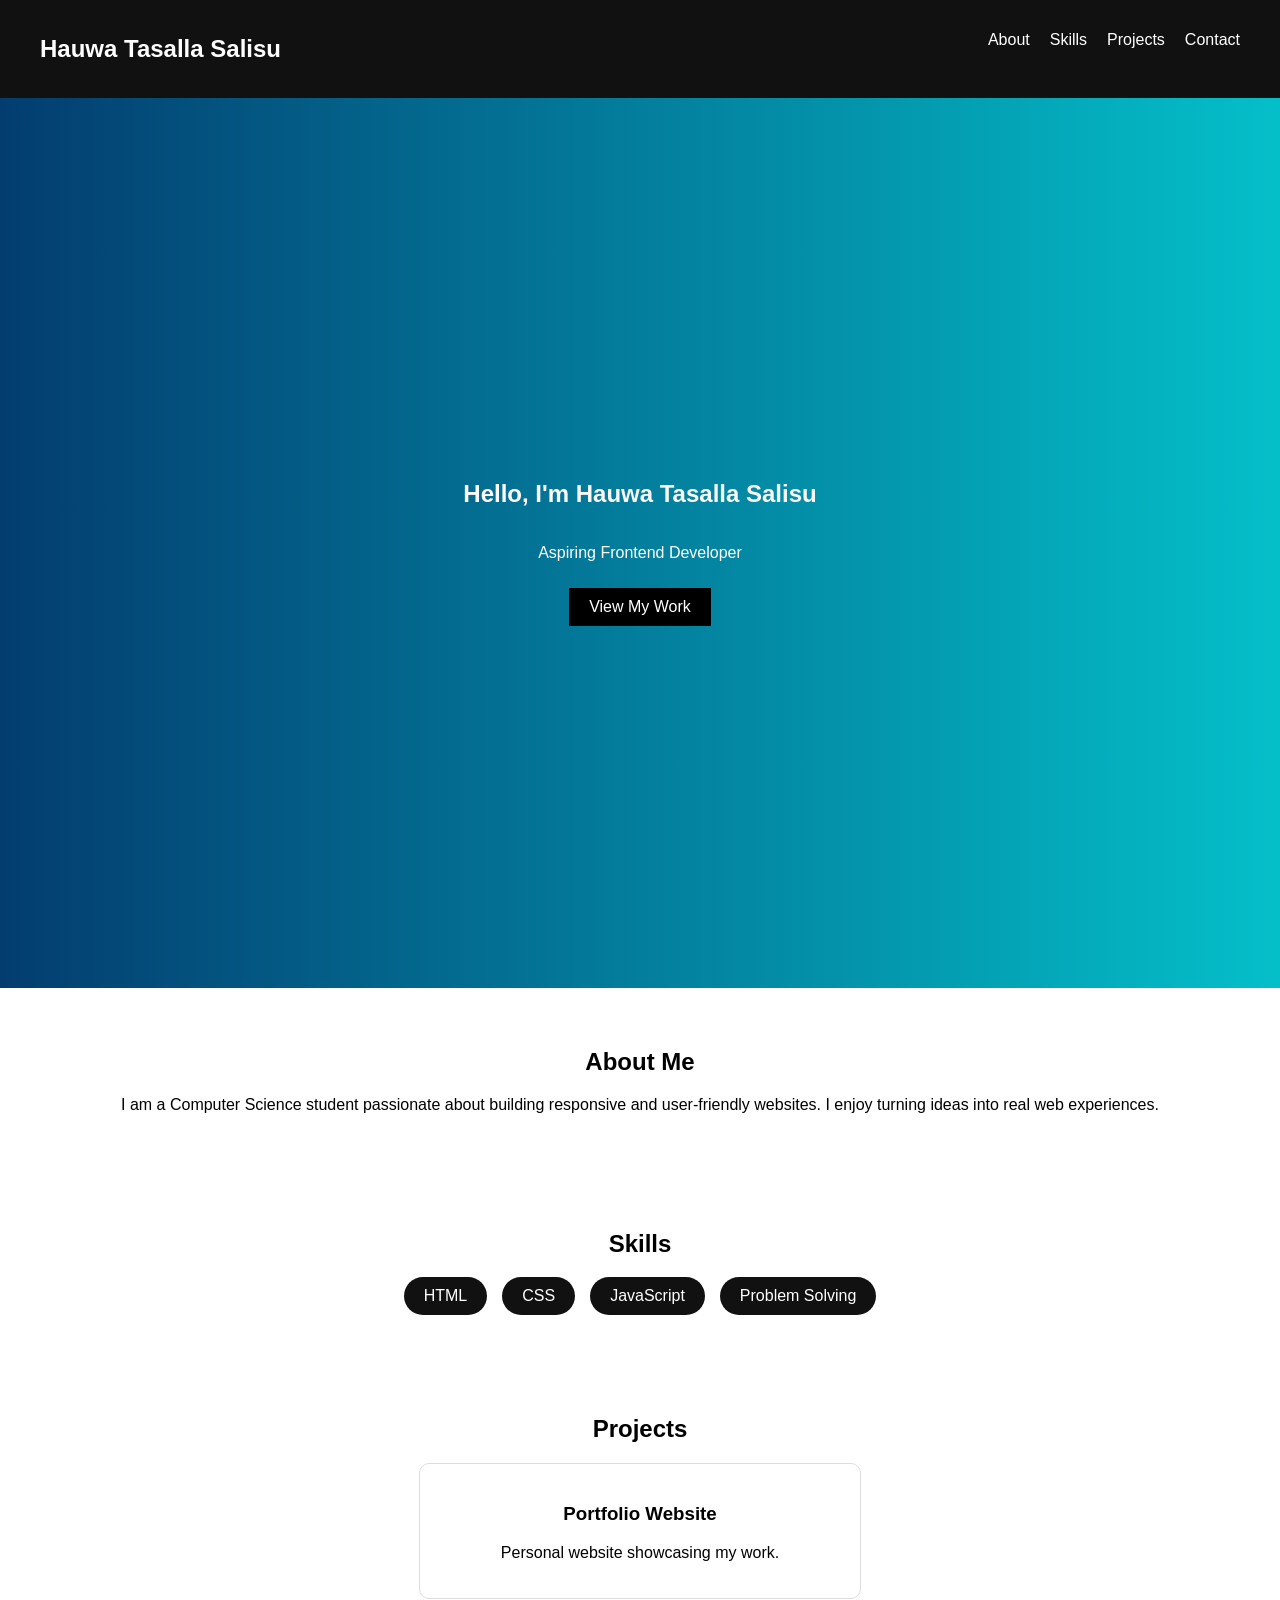
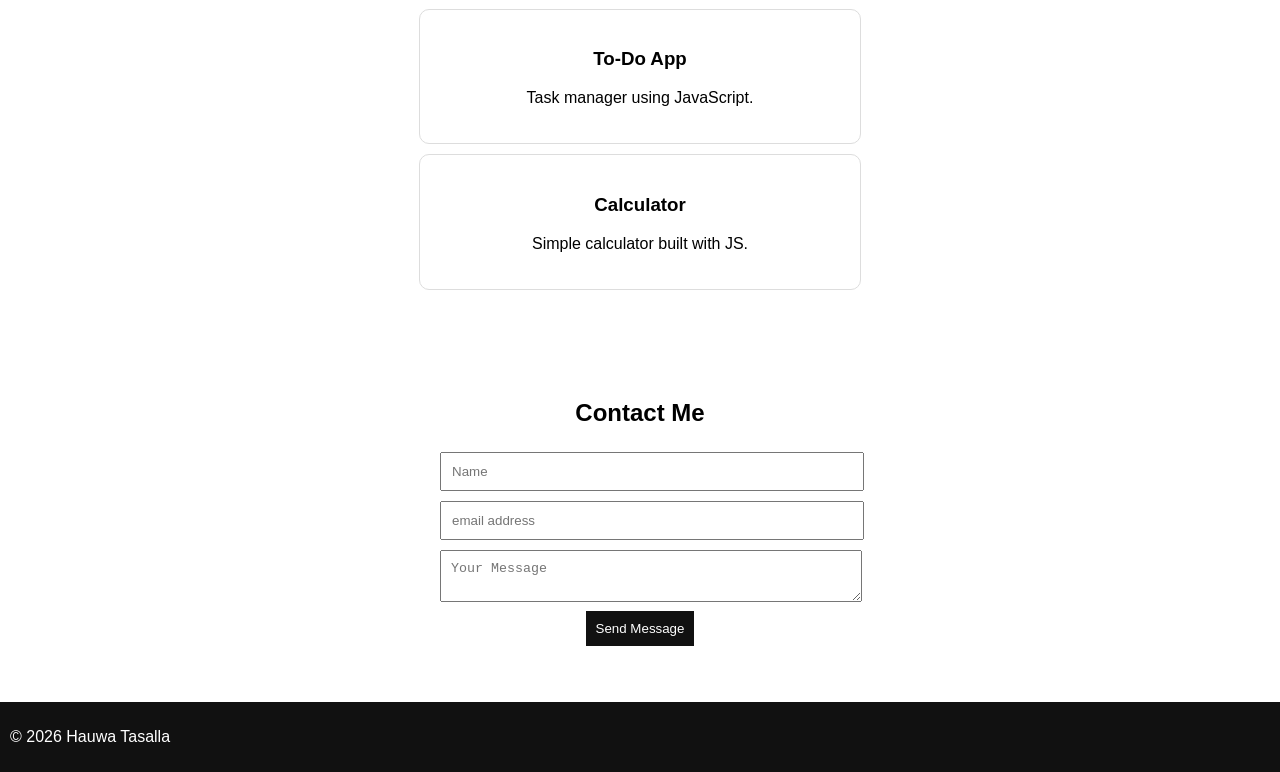
==== index.htm @ 496eabf2 "Add files via upload" ====
<!DOCTYPE html>
<html lang="en">
<head>
  <meta charset="UTF-8">
  <meta name="viewport" content="width=device-width, initial-scale=1.0">
  <title>Hauwa Tasalla | Frontend Developer</title>
  <link rel="stylesheet" href="style.css">
</head>
<body>

<!-- NAVBAR -->
<nav>
  <h2>Hauwa Tasalla Salisu</h2>
  <ul>
    <li><a href="#about">About</a></li>
    <li><a href="#skills">Skills</a></li>
    <li><a href="#projects">Projects</a></li>
    <li><a href="#contact">Contact</a></li>
  </ul>
</nav>

<!-- HERO -->
<section class="hero">
  <h1>Hello, I'm <span>Hauwa Tasalla Salisu</span></h1>
  <p>Aspiring Frontend Developer</p>
  <a href="#projects" class="btn">View My Work</a>
</section>

<!-- ABOUT -->
<section id="about">
  <h2>About Me</h2>
  <p>
    I am a Computer Science student passionate about building responsive and user-friendly websites.
    I enjoy turning ideas into real web experiences.
  </p>
</section>

<!-- SKILLS -->
<section id="skills">
  <h2>Skills</h2>
  <div class="skills-container">
    <div>HTML</div>
    <div>CSS</div>
    <div>JavaScript</div>
    <div>Problem Solving</div>
  </div>
</section>

<!-- PROJECTS -->
<section id="projects">
  <h2>Projects</h2>

  <div class="project-card">
    <h3>Portfolio Website</h3>
    <p>Personal website showcasing my work.</p>
  </div>

  <div class="project-card">
    <h3>To-Do App</h3>
    <p>Task manager using JavaScript.</p>
  </div>

  <div class="project-card">
    <h3>Calculator</h3>
    <p>Simple calculator built with JS.</p>
  </div>

</section>

<!-- CONTACT -->
<section id="contact">
  <h2>Contact Me</h2>
  <form id="contactForm">
    <input type="text" placeholder="Name" required>
    <input type="email" placeholder="email address" required>
    <textarea placeholder="Your Message"></textarea>
    <button type="submit">Send Message</button>
  </form>
  <p id="message"></p>
</section>

<!-- FOOTER -->
<footer>
  <p>© 2026 Hauwa Tasalla</p>
</footer>

<script src="script.js"></script>
</body>
</html>
---- style.css ----
body {
  margin: 0;
  font-family: Arial, sans-serif;
  scroll-behavior: smooth;
}

/* NAV */
nav {
  display: flex;
  justify-content: space-between;
  padding: 15px 40px;
  background: #111;
  color: white;
}

nav ul {
  list-style: none;
  display: flex;
  gap: 20px;
}

nav a {
  color: white;
  text-decoration: none;
}

/* HERO */
.hero {
  height: 90vh;
  display: flex;
  flex-direction: column;
  justify-content: center;
  align-items: center;
  background: linear-gradient(to right, #033d70, #04bfc9);
  color: white;
}

.hero span {
  color: rgb(248, 248, 246);
}

.btn {
  padding: 10px 20px;
  background: black;
  color: white;
  text-decoration: none;
  margin-top: 10px;
}

/* SECTIONS */
section {
  padding: 40px;
  text-align: center;
}

/* SKILLS */
.skills-container {
  display: flex;
  justify-content: center;
  gap: 15px;
  flex-wrap: wrap;
}

.skills-container div {
  background: #111;
  color: white;
  padding: 10px 20px;
  border-radius: 20px;
}

/* PROJECTS */
.project-card {
  border: 1px solid #ddd;
  margin: 10px auto;
  padding: 20px;
  max-width: 400px;
  border-radius: 10px;
  transition: transform 0.3s;
}

.project-card:hover {
  transform: scale(1.05);
}

/* CONTACT */
form {
  max-width: 400px;
  margin: auto;
}

form input, form textarea {
  width: 100%;
  padding: 10px;
  margin: 5px 0;
}

button {
  background: #111;
  color: white;
  padding: 10px;
  border: none;
}

/* FOOTER */
footer {
  background: #111;
  color: white;
  padding: 10px;
}
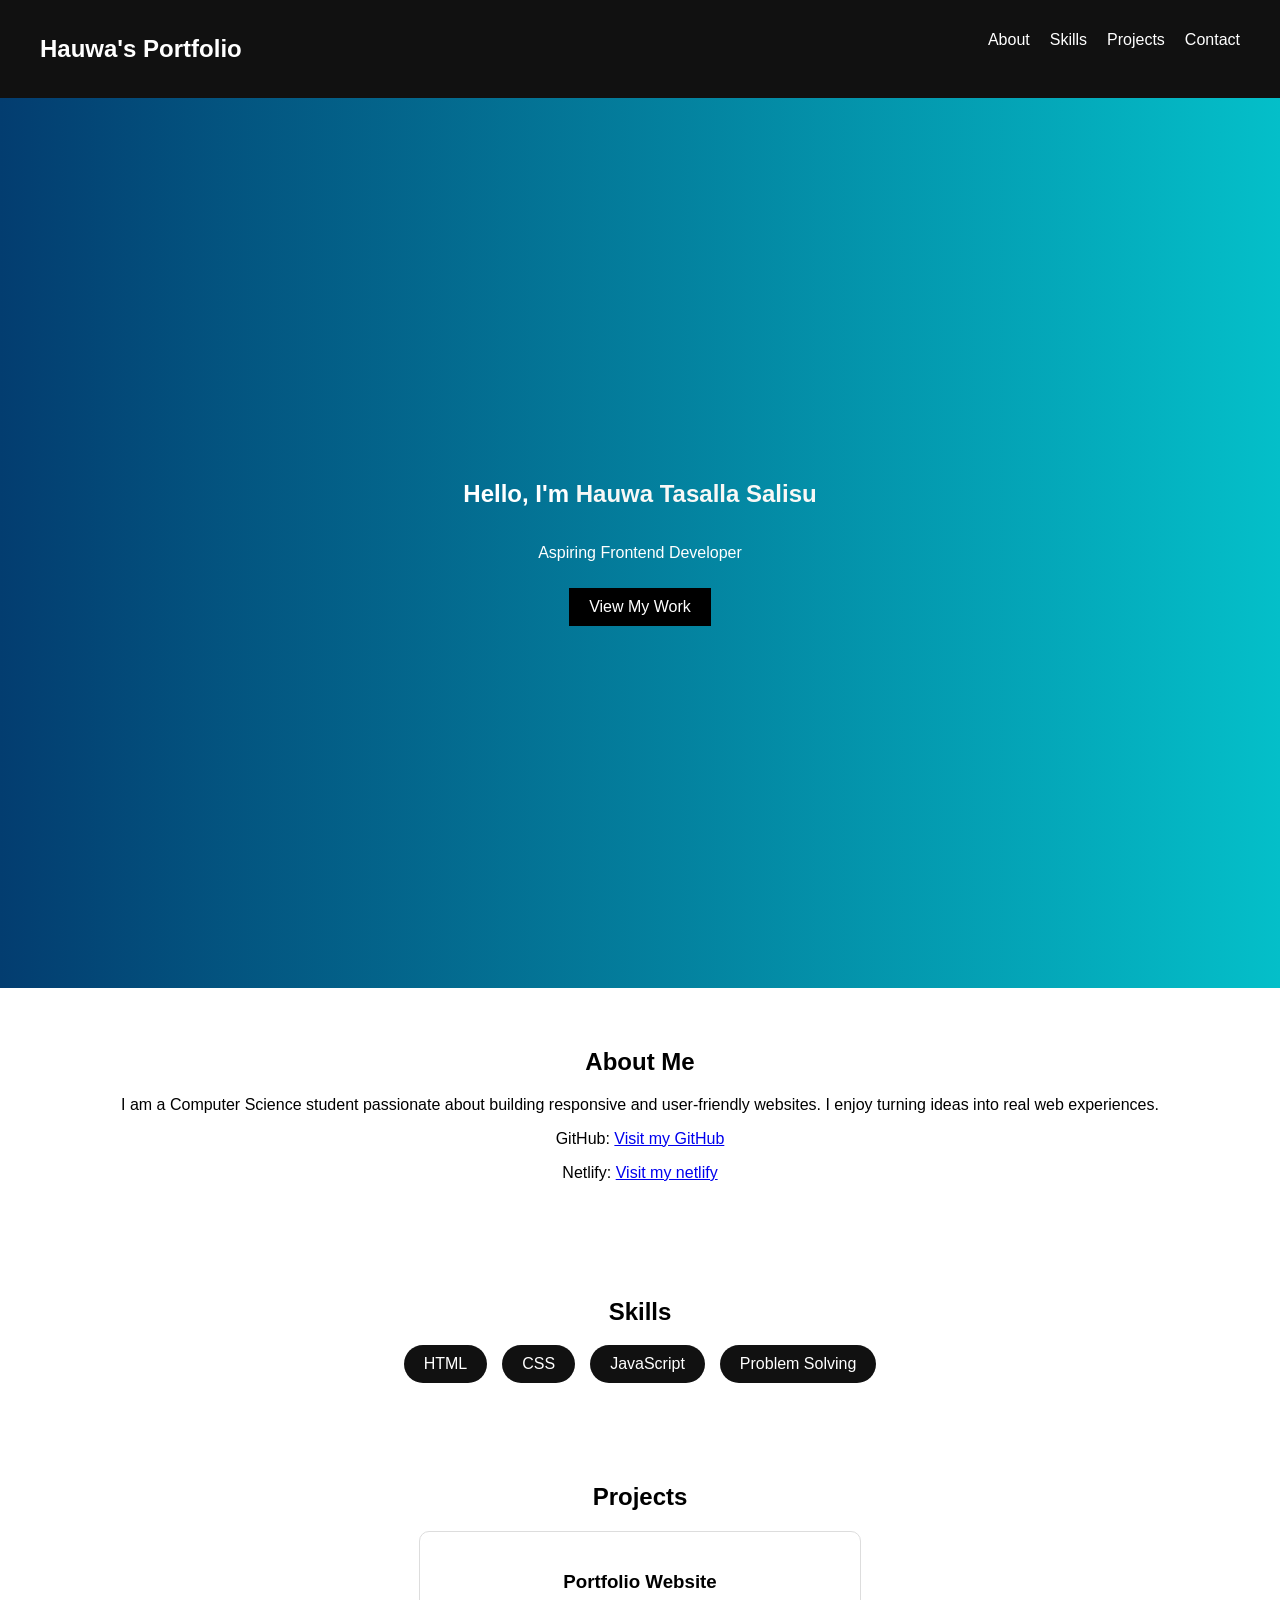
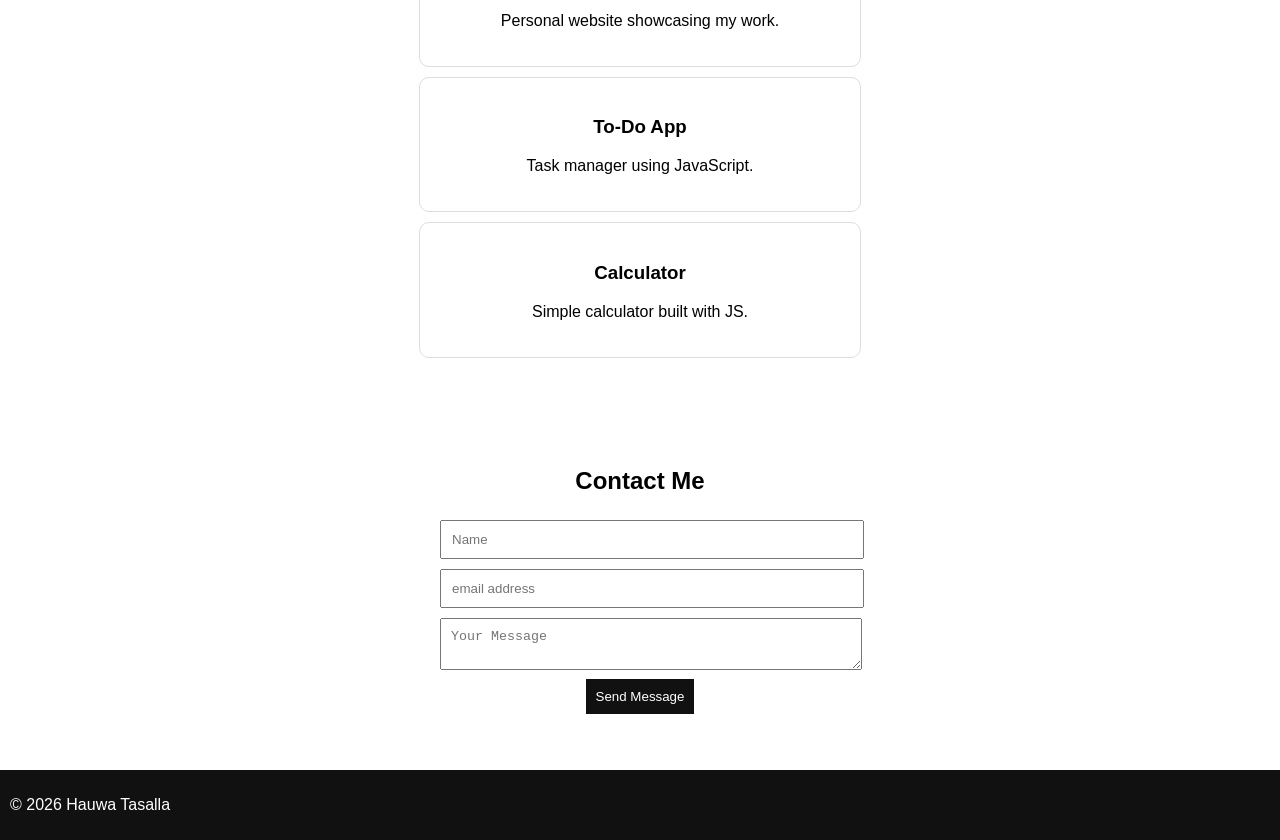
==== commit e93e7a67: "Add files via upload" ====
--- a/index.htm
+++ b/index.htm
@@ -10,7 +10,7 @@
 
 <!-- NAVBAR -->
 <nav>
-  <h2>Hauwa Tasalla Salisu</h2>
+  <h2>Hauwa's Portfolio</h2>
   <ul>
     <li><a href="#about">About</a></li>
     <li><a href="#skills">Skills</a></li>
@@ -33,6 +33,8 @@
     I am a Computer Science student passionate about building responsive and user-friendly websites.
     I enjoy turning ideas into real web experiences.
   </p>
+  <p>GitHub: <a href="https://github.com/Hauwee-91/portfolio-website">Visit my GitHub</a></p>
+  <p>Netlify: <a href="https://app.netlify.com/projects/jolly-tapioca-d06517/overview">Visit my netlify</a></p>
 </section>
 
 <!-- SKILLS -->
